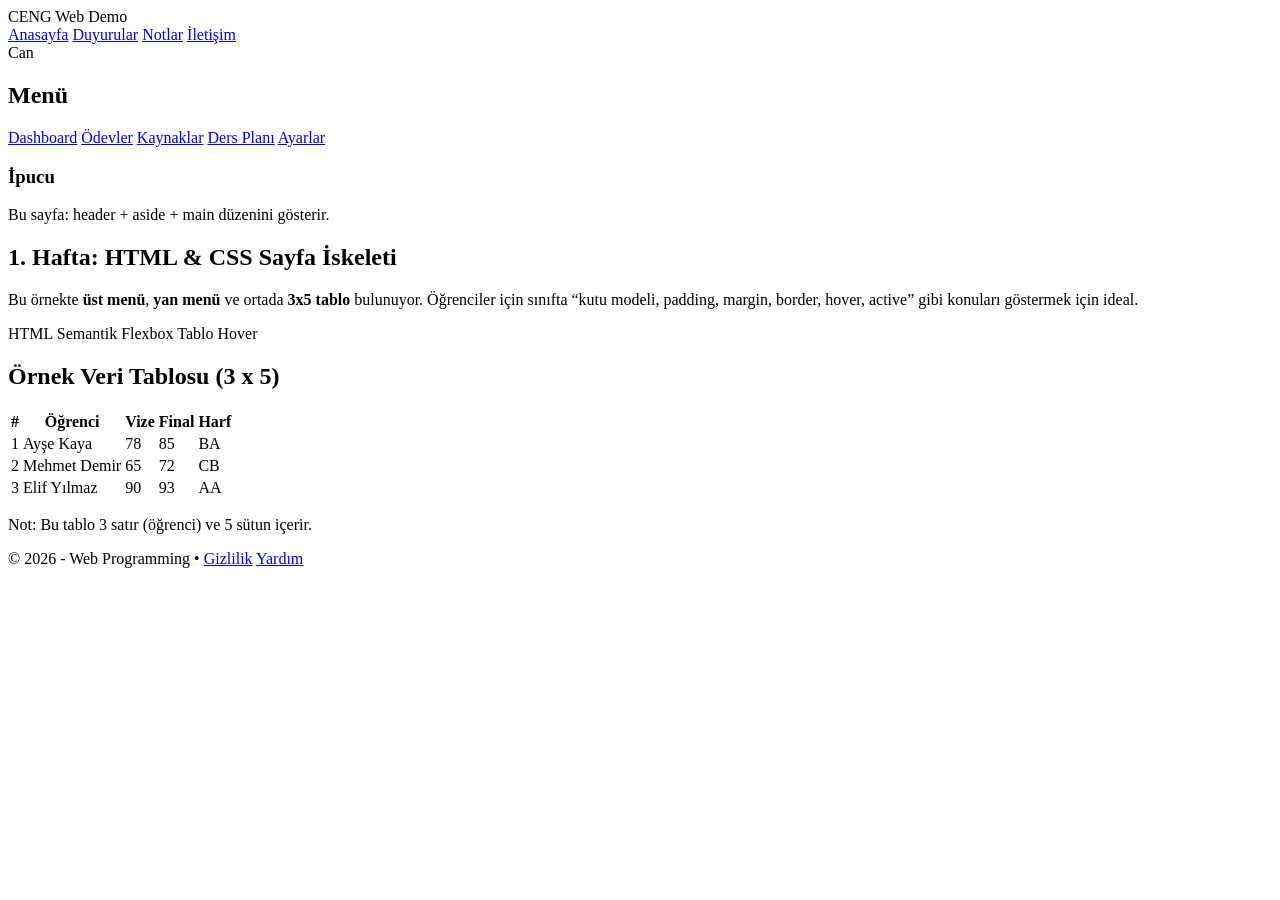
==== index.html @ aa4618e0 "initial commit" ====
<!doctype html>
<html lang="tr">
<head>
  <meta charset="utf-8" />
  <meta name="viewport" content="width=device-width, initial-scale=1" />
  <title>HTML + CSS Demo</title>
  <link rel="stylesheet" href="style.css" />
</head>

<body>
  <!-- TOP NAV -->
  <header class="topbar">
    <div class="brand">CENG Web Demo</div>

    <nav class="topnav" aria-label="Üst Menü">
      <a class="topnav__link is-active" href="#">Anasayfa</a>
      <a class="topnav__link" href="#">Duyurular</a>
      <a class="topnav__link" href="#">Notlar</a>
      <a class="topnav__link" href="#">İletişim</a>
    </nav>

    <div class="user">
      <span class="user__pill">Can</span>
    </div>
  </header>

  <!-- PAGE LAYOUT -->
  <div class="layout">
    <!-- SIDE MENU -->
    <aside class="sidebar" aria-label="Yan Menü">
      <h2 class="sidebar__title">Menü</h2>
      <a class="sidebar__link is-active" href="#">Dashboard</a>
      <a class="sidebar__link" href="#">Ödevler</a>
      <a class="sidebar__link" href="#">Kaynaklar</a>
      <a class="sidebar__link" href="#">Ders Planı</a>
      <a class="sidebar__link" href="#">Ayarlar</a>

      <div class="sidebar__card">
        <h3 class="sidebar__cardTitle">İpucu</h3>
        <p class="sidebar__cardText">
          Bu sayfa: header + aside + main düzenini gösterir.
        </p>
      </div>
    </aside>

    <!-- MAIN CONTENT -->
    <main class="content">
      <section class="card">
        <h1 class="card__title">1. Hafta: HTML & CSS Sayfa İskeleti</h1>
        <p class="card__text">
          Bu örnekte <strong>üst menü</strong>, <strong>yan menü</strong> ve ortada
          <strong>3x5 tablo</strong> bulunuyor. Öğrenciler için sınıfta “kutu modeli, padding,
          margin, border, hover, active” gibi konuları göstermek için ideal.
        </p>

        <div class="badges">
          <span class="badge">HTML Semantik</span>
          <span class="badge">Flexbox</span>
          <span class="badge">Tablo</span>
          <span class="badge">Hover</span>
        </div>
      </section>

      <section class="card">
        <h2 class="card__subtitle">Örnek Veri Tablosu (3 x 5)</h2>

        <div class="tableWrap">
          <table class="dataTable">
            <thead>
              <tr>
                <th>#</th>
                <th>Öğrenci</th>
                <th>Vize</th>
                <th>Final</th>
                <th>Harf</th>
              </tr>
            </thead>

            <tbody>
              <tr>
                <td>1</td><td>Ayşe Kaya</td><td>78</td><td>85</td><td>BA</td>
              </tr>
              <tr>
                <td>2</td><td>Mehmet Demir</td><td>65</td><td>72</td><td>CB</td>
              </tr>
              <tr>
                <td>3</td><td>Elif Yılmaz</td><td>90</td><td>93</td><td>AA</td>
              </tr>
            </tbody>
          </table>
        </div>

        <p class="muted">
          Not: Bu tablo 3 satır (öğrenci) ve 5 sütun içerir.
        </p>
      </section>

      <footer class="footer">
        <span>© 2026 - Web Programming</span>
        <span class="footer__sep">•</span>
        <a class="footer__link" href="#">Gizlilik</a>
        <a class="footer__link" href="#">Yardım</a>
      </footer>
    </main>
  </div>
</body>
</html>
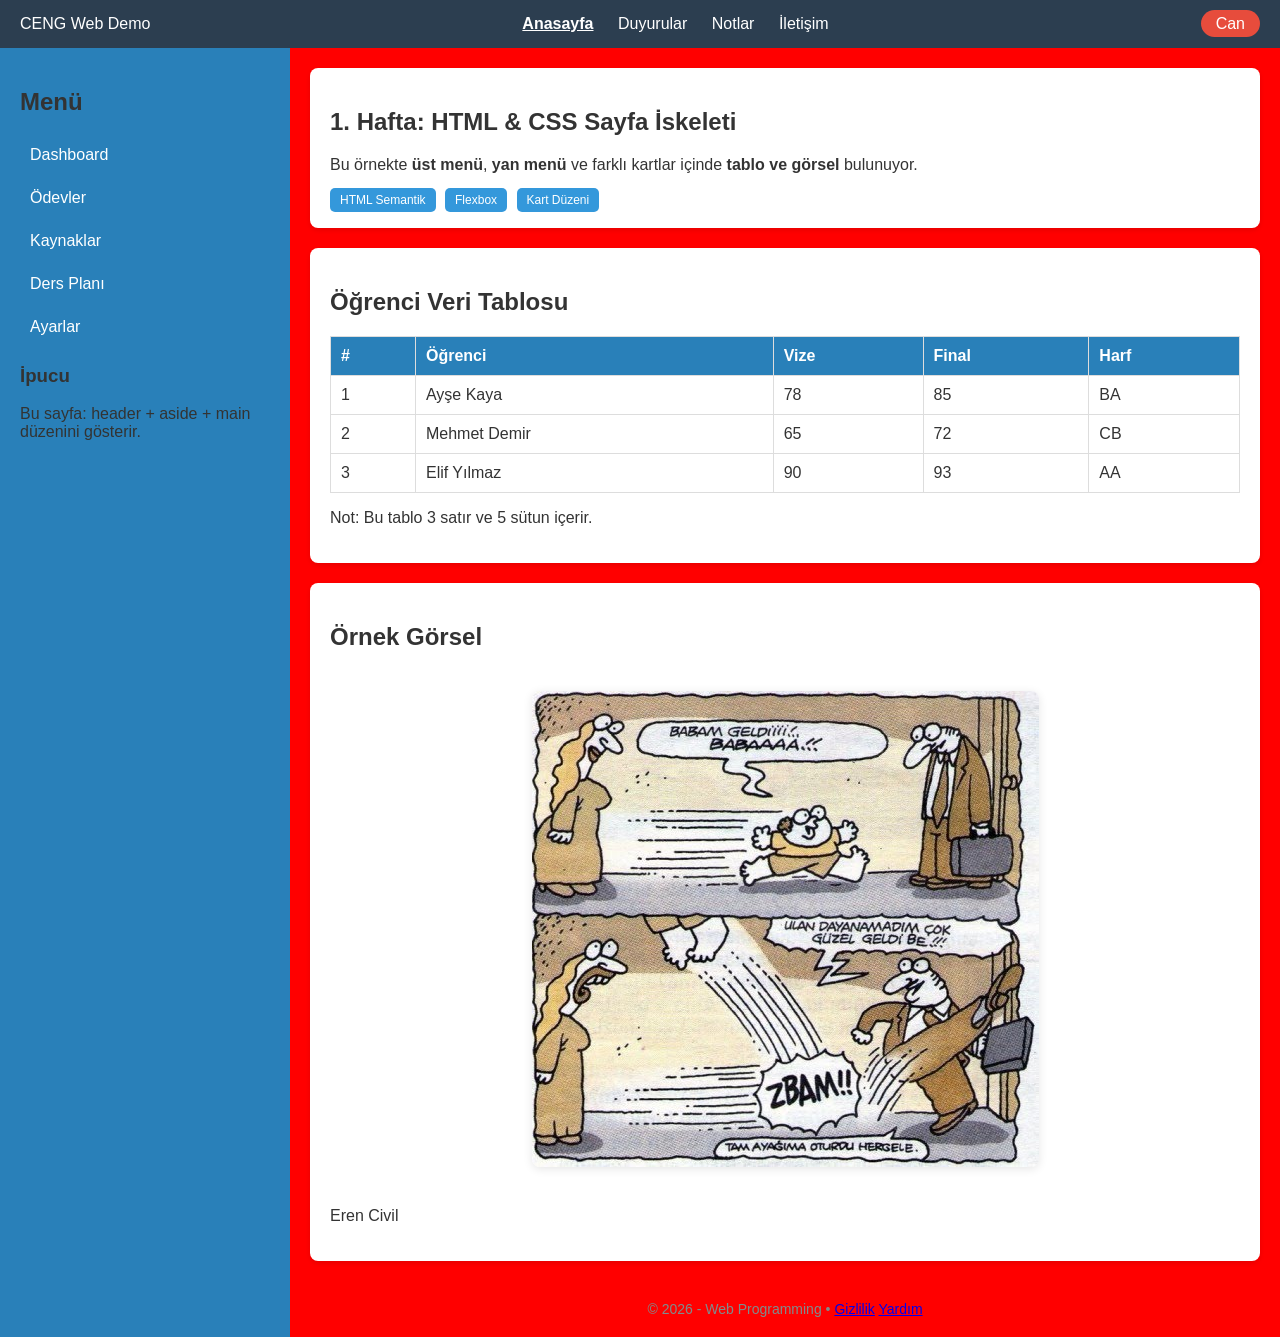
==== commit c9e1eb34: "Tum dosyalar hazirlandi" ====
--- a/index.html
+++ b/index.html
@@ -8,7 +8,6 @@
 </head>
 
 <body>
-  <!-- TOP NAV -->
   <header class="topbar">
     <div class="brand">CENG Web Demo</div>
 
@@ -24,9 +23,7 @@
     </div>
   </header>
 
-  <!-- PAGE LAYOUT -->
   <div class="layout">
-    <!-- SIDE MENU -->
     <aside class="sidebar" aria-label="Yan Menü">
       <h2 class="sidebar__title">Menü</h2>
       <a class="sidebar__link is-active" href="#">Dashboard</a>
@@ -43,27 +40,24 @@
       </div>
     </aside>
 
-    <!-- MAIN CONTENT -->
     <main class="content">
+      
       <section class="card">
         <h1 class="card__title">1. Hafta: HTML & CSS Sayfa İskeleti</h1>
         <p class="card__text">
-          Bu örnekte <strong>üst menü</strong>, <strong>yan menü</strong> ve ortada
-          <strong>3x5 tablo</strong> bulunuyor. Öğrenciler için sınıfta “kutu modeli, padding,
-          margin, border, hover, active” gibi konuları göstermek için ideal.
+          Bu örnekte <strong>üst menü</strong>, <strong>yan menü</strong> ve farklı kartlar içinde 
+          <strong>tablo ve görsel</strong> bulunuyor.
         </p>
 
         <div class="badges">
           <span class="badge">HTML Semantik</span>
           <span class="badge">Flexbox</span>
-          <span class="badge">Tablo</span>
-          <span class="badge">Hover</span>
+          <span class="badge">Kart Düzeni</span>
         </div>
       </section>
 
       <section class="card">
-        <h2 class="card__subtitle">Örnek Veri Tablosu (3 x 5)</h2>
-
+        <h2 class="card__subtitle">Öğrenci Veri Tablosu</h2>
         <div class="tableWrap">
           <table class="dataTable">
             <thead>
@@ -75,23 +69,23 @@
                 <th>Harf</th>
               </tr>
             </thead>
-
             <tbody>
-              <tr>
-                <td>1</td><td>Ayşe Kaya</td><td>78</td><td>85</td><td>BA</td>
-              </tr>
-              <tr>
-                <td>2</td><td>Mehmet Demir</td><td>65</td><td>72</td><td>CB</td>
-              </tr>
-              <tr>
-                <td>3</td><td>Elif Yılmaz</td><td>90</td><td>93</td><td>AA</td>
-              </tr>
+              <tr><td>1</td><td>Ayşe Kaya</td><td>78</td><td>85</td><td>BA</td></tr>
+              <tr><td>2</td><td>Mehmet Demir</td><td>65</td><td>72</td><td>CB</td></tr>
+              <tr><td>3</td><td>Elif Yılmaz</td><td>90</td><td>93</td><td>AA</td></tr>
             </tbody>
           </table>
         </div>
+        <p class="muted">Not: Bu tablo 3 satır ve 5 sütun içerir.</p>
+      </section>
 
-        <p class="muted">
-          Not: Bu tablo 3 satır (öğrenci) ve 5 sütun içerir.
+      <section class="card">
+        <h2 class="card__subtitle">Örnek Görsel</h2>
+        <div class="image-container" style="text-align: center; padding: 20px 0;">
+          <img src="zbam.jpg" alt="Karikatur" style="max-width: 100%; height: auto; border-radius: 8px; box-shadow: 0 2px 10px rgba(0,0,0,0.1);">
+        </div>
+        <p class="card__text">
+          Eren Civil
         </p>
       </section>
 
@@ -101,6 +95,7 @@
         <a class="footer__link" href="#">Gizlilik</a>
         <a class="footer__link" href="#">Yardım</a>
       </footer>
+
     </main>
   </div>
 </body>
--- a/style.css
+++ b/style.css
@@ -0,0 +1,130 @@
+/* --- style.css içeriği --- */
+
+/* Genel Ayarlar */
+body {
+    margin: 0;
+    font-family: Arial, sans-serif;
+    background-color: red; /* Tüm sayfa arka planı kırmızı olur */
+    color: #333;
+}
+
+/* Üst Menü (Header) */
+.topbar {
+    background-color: #2c3e50;
+    color: white;
+    padding: 15px 20px;
+    display: flex;
+    justify-content: space-between;
+    align-items: center;
+}
+
+.topnav__link {
+    color: white;
+    text-decoration: none;
+    margin: 0 10px;
+}
+
+.topnav__link:hover, .topnav__link.is-active {
+    text-decoration: underline;
+    font-weight: bold;
+}
+
+.user__pill {
+    background-color: #e74c3c;
+    padding: 5px 15px;
+    border-radius: 20px;
+}
+
+/* Sayfa Düzeni (Flexbox kullanarak yan yana dizme) */
+.layout {
+    display: flex;
+    min-height: 100vh;
+}
+
+/* Yan Menü (Sidebar) */
+/* Yan Menü (Sidebar) */
+.sidebar {
+    width: 250px;
+    background-color: #2980b9; /* Bu satırı klasik bir mavi tonuyla değiştirdik */
+    padding: 20px;
+}
+
+/* Yan Menüdeki yazıların okunması için link renklerini beyaza çekelim */
+.sidebar__link {
+    display: block;
+    padding: 10px;
+    color: white; /* Mavi arka planda beyaz yazı daha iyi okunur */
+    text-decoration: none;
+    margin-bottom: 5px;
+    border-radius: 5px;
+}
+
+.sidebar__link:hover {
+    background-color: #3498db; /* Üzerine gelince biraz daha açık mavi olsun */
+}
+
+/* Ana İçerik Alanı */
+.content {
+    flex: 1; /* Kalan tüm boşluğu doldurur */
+    padding: 20px;
+}
+
+/* Kart Tasarımları */
+.card {
+    background-color: white;
+    padding: 20px;
+    border-radius: 8px;
+    box-shadow: 0 2px 5px rgba(0,0,0,0.1);
+    margin-bottom: 20px;
+}
+
+.badge {
+    background-color: #3498db;
+    color: white;
+    padding: 5px 10px;
+    border-radius: 5px;
+    font-size: 12px;
+    margin-right: 5px;
+}
+
+/* Tablo Tasarımı */
+.dataTable {
+    width: 100%;
+    border-collapse: collapse;
+    margin-top: 15px;
+}
+
+.dataTable th, .dataTable td {
+    border: 1px solid #ddd;
+    padding: 10px;
+    text-align: left;
+}
+
+.dataTable th {
+    background-color: #2980b9;
+    color: white;
+}
+
+.dataTable tr:hover {
+    background-color: #f1f1f1;
+}
+
+/* Footer (Alt Kısım) */
+.footer {
+    text-align: center;
+    margin-top: 40px;
+    color: #7f8c8d;
+    font-size: 14px;
+}
+.image-container {
+    text-align: center; /* Resmi yatayda ortalar */
+    margin-top: 20px;   /* Tablo ile resim arasına boşluk bırakır */
+    padding: 10px;
+}
+
+.table-bottom-img {
+    max-width: 100%;    /* Resmin ekrandan taşmasını engeller */
+    height: auto;       /* Oranını korur */
+    border-radius: 8px; /* Köşeleri hafif yuvarlar */
+    border: 2px solid #ddd; /* İsteğe bağlı: Resmin etrafına ince çerçeve */
+}
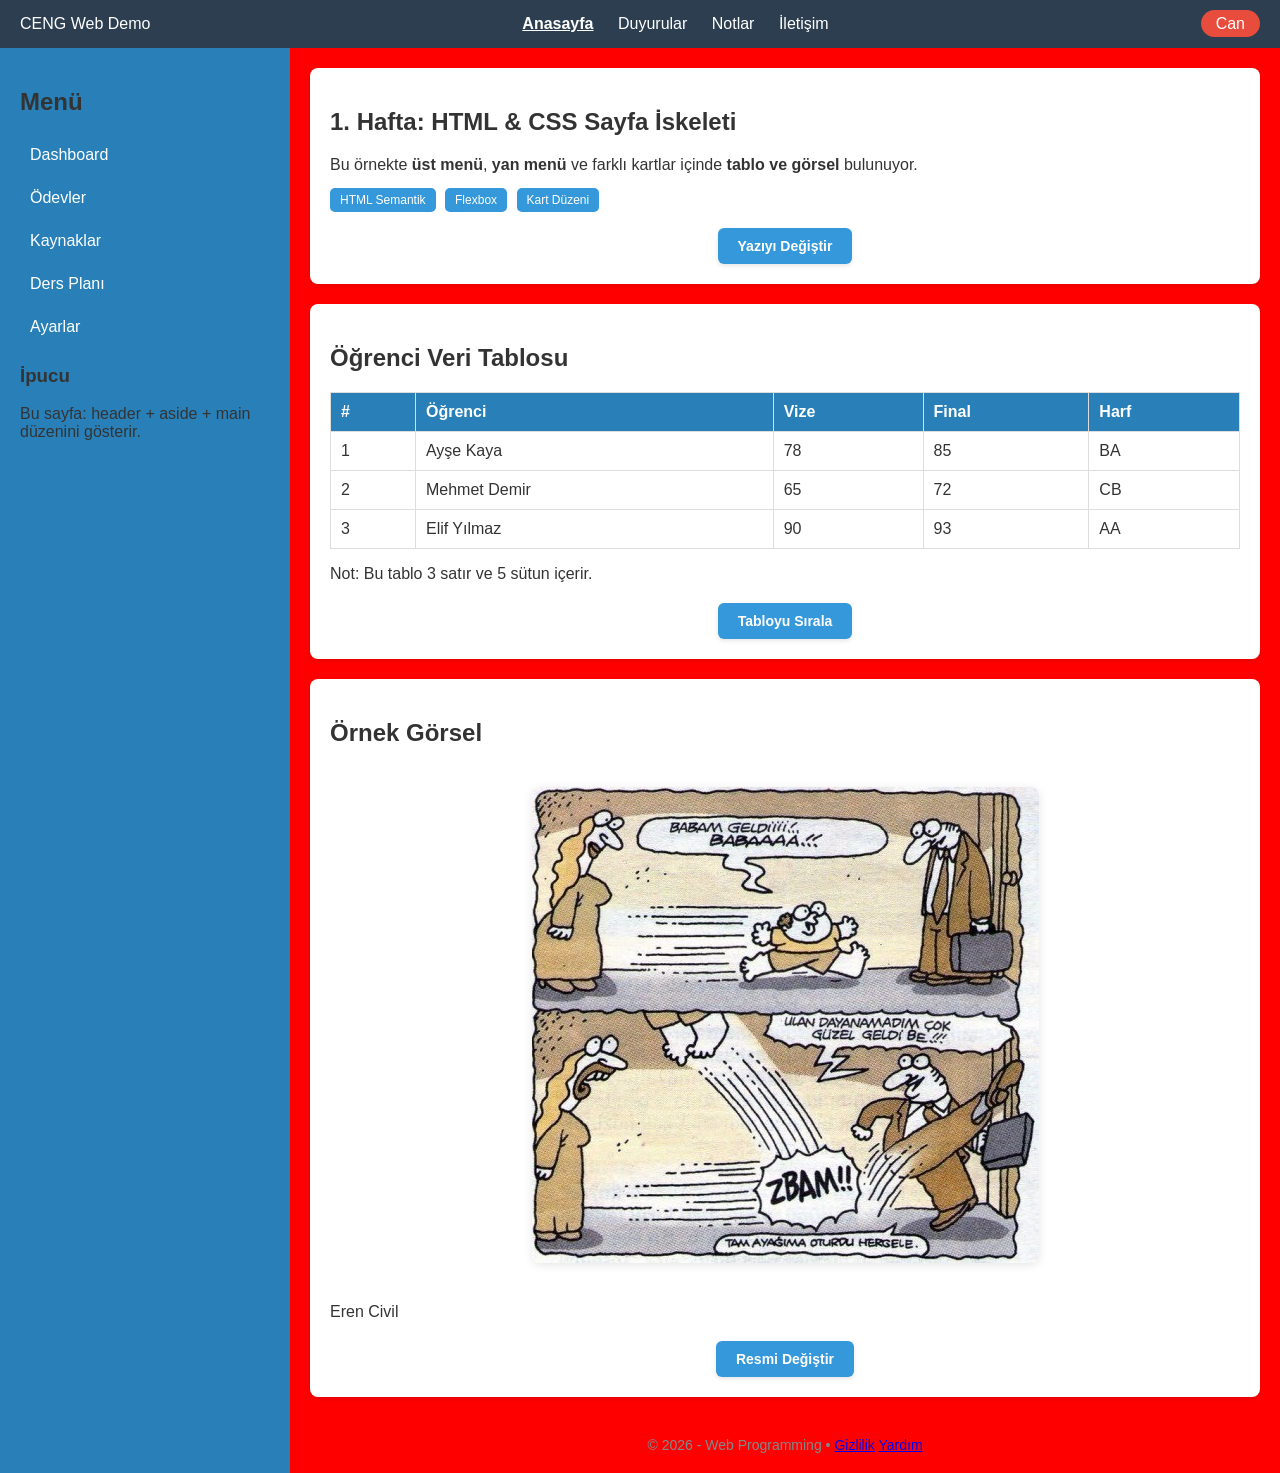
==== commit 89070b1c: "Kartlara butonlar eklendi, tablo sıralama ve resim değiştirme özellikleri JS ile yapıldı" ====
--- a/index.html
+++ b/index.html
@@ -54,6 +54,9 @@
           <span class="badge">Flexbox</span>
           <span class="badge">Kart Düzeni</span>
         </div>
+        <div style="text-align: center; margin-top: 20px;">
+          <button class="action-btn">Yazıyı Değiştir</button>
+        </div>
       </section>
 
       <section class="card">
@@ -77,6 +80,9 @@
           </table>
         </div>
         <p class="muted">Not: Bu tablo 3 satır ve 5 sütun içerir.</p>
+        <div style="text-align: center; margin-top: 20px;">
+          <button class="action-btn">Tabloyu Sırala</button>
+        </div>
       </section>
 
       <section class="card">
@@ -87,6 +93,9 @@
         <p class="card__text">
           Eren Civil
         </p>
+        <div style="text-align: center; margin-top: 20px;">
+          <button class="action-btn">Resmi Değiştir</button>
+        </div>
       </section>
 
       <footer class="footer">
@@ -98,5 +107,6 @@
 
     </main>
   </div>
+  <script src="javascript.js"></script>
 </body>
 </html>
--- a/style.css
+++ b/style.css
@@ -128,3 +128,21 @@
     border-radius: 8px; /* Köşeleri hafif yuvarlar */
     border: 2px solid #ddd; /* İsteğe bağlı: Resmin etrafına ince çerçeve */
 }
+/* --- Aksiyon Butonları Tasarımı --- */
+.action-btn {
+    padding: 10px 20px;
+    cursor: pointer;
+    border-radius: 6px;
+    border: none; /* Daha modern bir görünüm için kenarlığı kaldırdık */
+    background-color: #3498db; /* Sitenin yan menüsündeki mavi tona yakın tatlı bir renk */
+    color: white; /* İçindeki yazının rengi */
+    font-size: 14px;
+    font-weight: bold;
+    transition: background-color 0.3s ease; /* Hover efekti için yumuşak bir geçiş */
+    box-shadow: 0 2px 4px rgba(0,0,0,0.1); /* Hafif bir derinlik (gölge) efekti */
+}
+
+/* Mouse ile butonun üzerine gelindiğinde (hover) çalışacak tasarım */
+.action-btn:hover {
+    background-color: #2980b9; /* Tıklanabilirlik hissini artırmak için daha koyu bir mavi */
+}
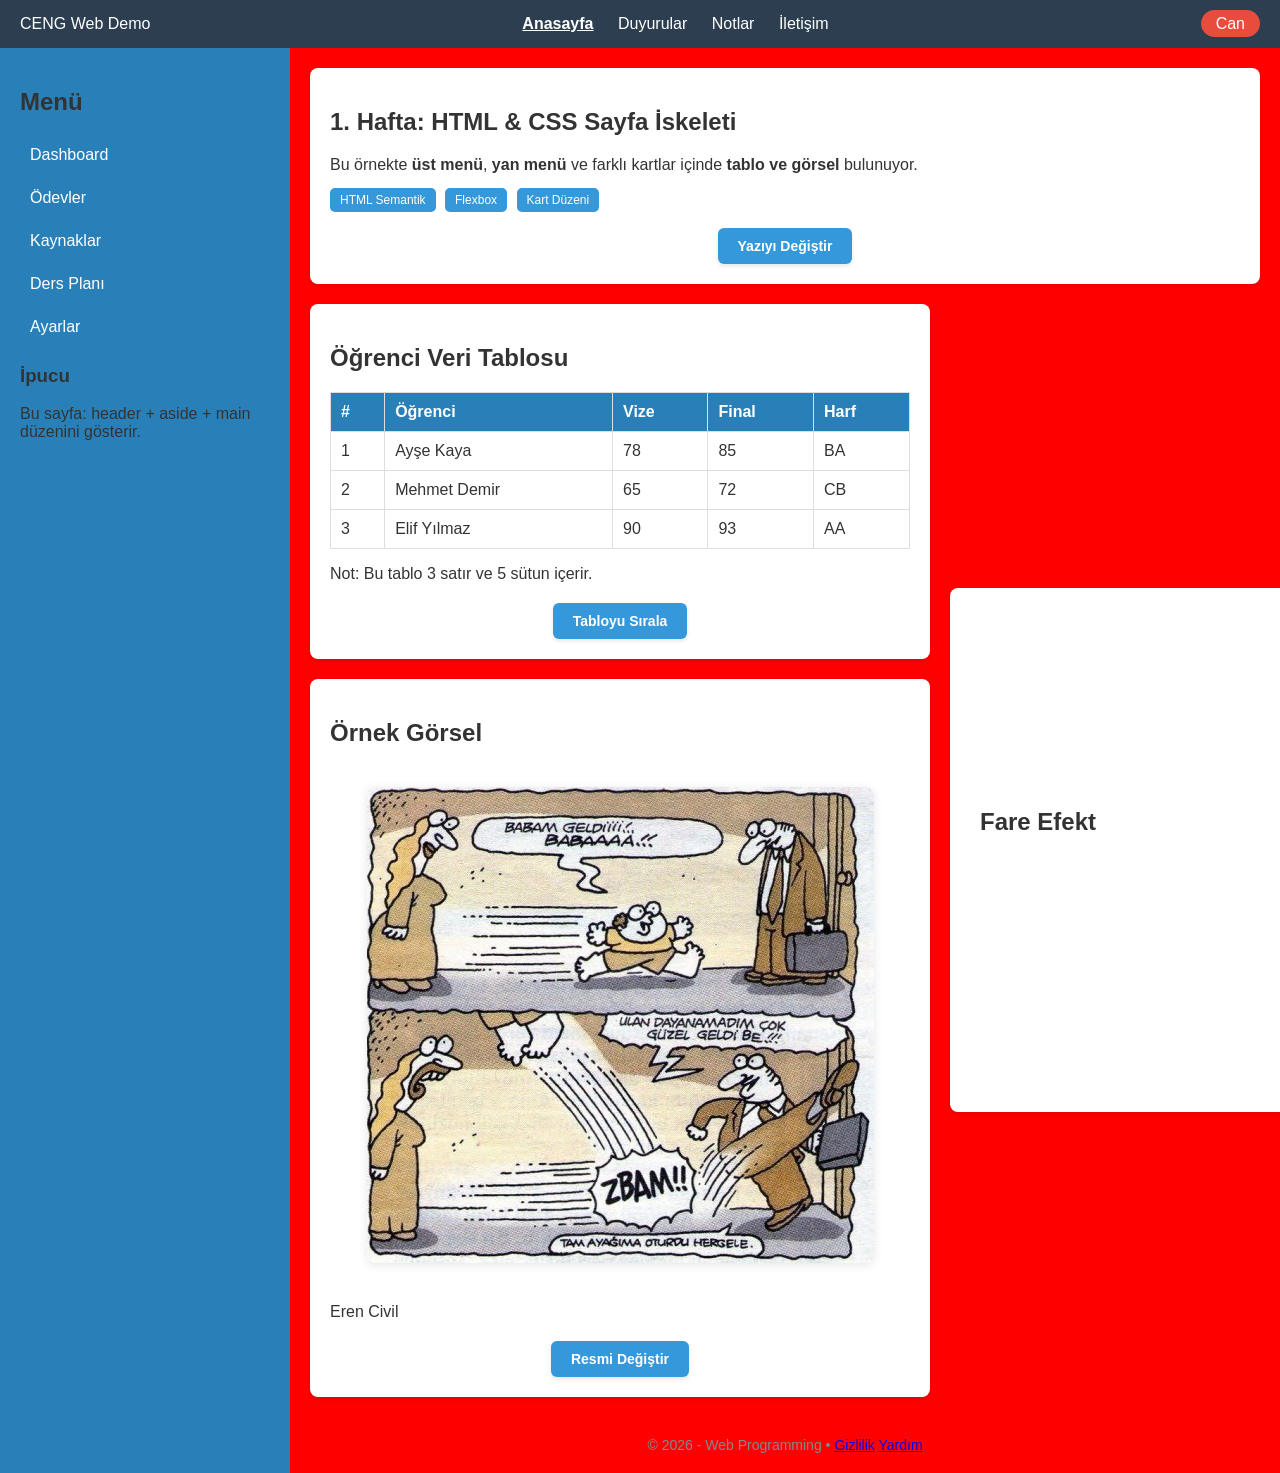
==== commit fede0168: "Fare efekti ve yeni kart eklendi" ====
--- a/index.html
+++ b/index.html
@@ -58,45 +58,63 @@
           <button class="action-btn">Yazıyı Değiştir</button>
         </div>
       </section>
+<div class="two-column-layout">
+        
+        <div class="column-left">
+          
+          <section class="card">
+            <h2 class="card__subtitle">Öğrenci Veri Tablosu</h2>
+            <div class="tableWrap">
+              <table class="dataTable">
+                <thead>
+                  <tr>
+                    <th>#</th>
+                    <th>Öğrenci</th>
+                    <th>Vize</th>
+                    <th>Final</th>
+                    <th>Harf</th>
+                  </tr>
+                </thead>
+                <tbody>
+                  <tr><td>1</td><td>Ayşe Kaya</td><td>78</td><td>85</td><td>BA</td></tr>
+                  <tr><td>2</td><td>Mehmet Demir</td><td>65</td><td>72</td><td>CB</td></tr>
+                  <tr><td>3</td><td>Elif Yılmaz</td><td>90</td><td>93</td><td>AA</td></tr>
+                </tbody>
+              </table>
+            </div>
+            <p class="muted">Not: Bu tablo 3 satır ve 5 sütun içerir.</p>
+            <div style="text-align: center; margin-top: 20px;">
+              <button class="action-btn">Tabloyu Sırala</button>
+            </div>
+          </section>
 
-      <section class="card">
-        <h2 class="card__subtitle">Öğrenci Veri Tablosu</h2>
-        <div class="tableWrap">
-          <table class="dataTable">
-            <thead>
-              <tr>
-                <th>#</th>
-                <th>Öğrenci</th>
-                <th>Vize</th>
-                <th>Final</th>
-                <th>Harf</th>
-              </tr>
-            </thead>
-            <tbody>
-              <tr><td>1</td><td>Ayşe Kaya</td><td>78</td><td>85</td><td>BA</td></tr>
-              <tr><td>2</td><td>Mehmet Demir</td><td>65</td><td>72</td><td>CB</td></tr>
-              <tr><td>3</td><td>Elif Yılmaz</td><td>90</td><td>93</td><td>AA</td></tr>
-            </tbody>
-          </table>
+          <section class="card">
+            <h2 class="card__subtitle">Örnek Görsel</h2>
+            <div class="image-container" style="text-align: center; padding: 20px 0;">
+              <img src="zbam.jpg" alt="Karikatur" style="max-width: 100%; height: auto; border-radius: 8px; box-shadow: 0 2px 10px rgba(0,0,0,0.1);">
+            </div>
+            <p class="card__text">
+              Eren Civil
+            </p>
+            <div style="text-align: center; margin-top: 20px;">
+              <button class="action-btn">Resmi Değiştir</button>
+            </div>
+          </section>
+
         </div>
-        <p class="muted">Not: Bu tablo 3 satır ve 5 sütun içerir.</p>
-        <div style="text-align: center; margin-top: 20px;">
-          <button class="action-btn">Tabloyu Sırala</button>
+        
+       <div class="column-right">
+          <section class="card" id="clock-card">
+            <h2 class="card__subtitle">Fare Efekt</h2>
+            <div style="text-align: center; padding: 20px 0;">
+              
+            </div>
+            </p>
+          </section>
         </div>
-      </section>
 
-      <section class="card">
-        <h2 class="card__subtitle">Örnek Görsel</h2>
-        <div class="image-container" style="text-align: center; padding: 20px 0;">
-          <img src="zbam.jpg" alt="Karikatur" style="max-width: 100%; height: auto; border-radius: 8px; box-shadow: 0 2px 10px rgba(0,0,0,0.1);">
-        </div>
-        <p class="card__text">
-          Eren Civil
-        </p>
-        <div style="text-align: center; margin-top: 20px;">
-          <button class="action-btn">Resmi Değiştir</button>
-        </div>
-      </section>
+      </div>
+      
 
       <footer class="footer">
         <span>© 2026 - Web Programming</span>
@@ -107,6 +125,6 @@
 
     </main>
   </div>
-  <script src="javascript.js"></script>
+ <script src="javascript.js"></script>
 </body>
 </html>
--- a/style.css
+++ b/style.css
@@ -145,4 +145,53 @@
 /* Mouse ile butonun üzerine gelindiğinde (hover) çalışacak tasarım */
 .action-btn:hover {
     background-color: #2980b9; /* Tıklanabilirlik hissini artırmak için daha koyu bir mavi */
+    box-shadow: 0 4px 8px rgba(0,0,0,0.2); /* Hover durumunda gölgeyi biraz daha belirginleştirir */
+}
+.two-column-layout {
+  display: flex;
+  gap: 20px;
+  align-items: stretch; /* Sağ ve sol kolonun eşit boyda olmasını sağlar */
+}
+
+/* Sol Taraftaki Tablo ve Görsel Sütunu */
+.column-left {
+  flex: 2; /* Sol taraf daha geniş yer kaplar */
+  display: flex;
+  flex-direction: column;
+  gap: 20px; /* Tablo ve Görsel kartı arasına boşluk bırakır */
+}
+
+/* Sol kolonun içindeki kartların kendi alt boşluklarını sıfırlıyoruz (gap hallediyor) */
+.column-left .card {
+  margin-bottom: 0; 
+}
+
+/* Sağ Taraftaki Fare Efekti Sütunu */
+/* Sağ Taraftaki Fare Efekti Sütunu */
+.column-right {
+  flex: 1; 
+  display: flex;
+  flex-direction: column;
+  justify-content: center; /* İŞTE BURASI: İçindeki kartı dikeyde tam ortaya hizalar */
+}
+
+/* Fare efekti kartı */
+#clock-card {
+  width: 100%;
+ /* Sadece içindeki yazı kadar yer kaplar */
+  margin-bottom: 0;
+  position: relative; 
+  overflow: hidden; 
+  /* İçeriği kartın ortasına hizalamak için: */
+  /* Yazıyı kartın üstünde tutar, efektler aşağıda çalışır */
+  padding: 200px 30px; 
+  display: block;
+  text-align: left;/* İsteğe bağlı: Kart biraz daha dolgun dursun diye iç boşluk ekledik */
+}
+
+/* Ekran küçüldüğünde (Mobilde) her şeyi alt alta geçir */
+@media (max-width: 992px) {
+  .two-column-layout {
+    flex-direction: column;
+  }
 }
